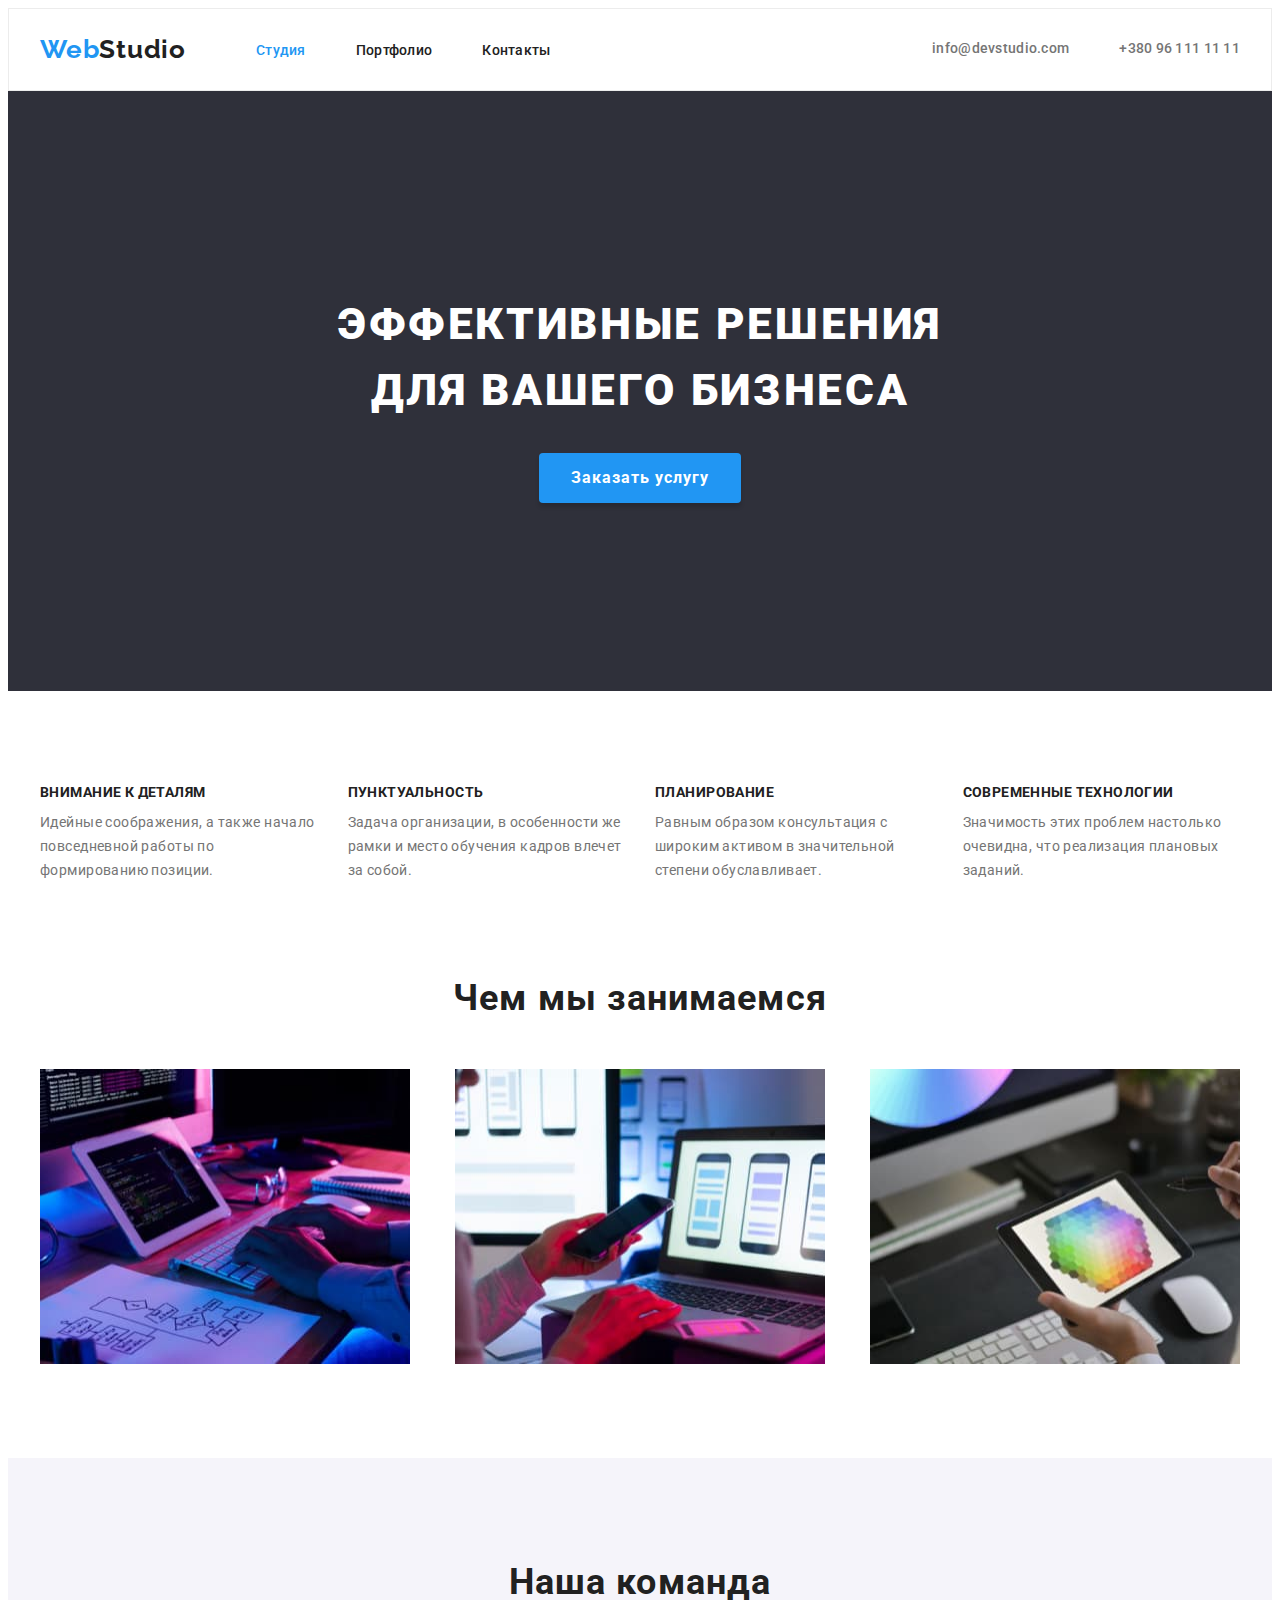
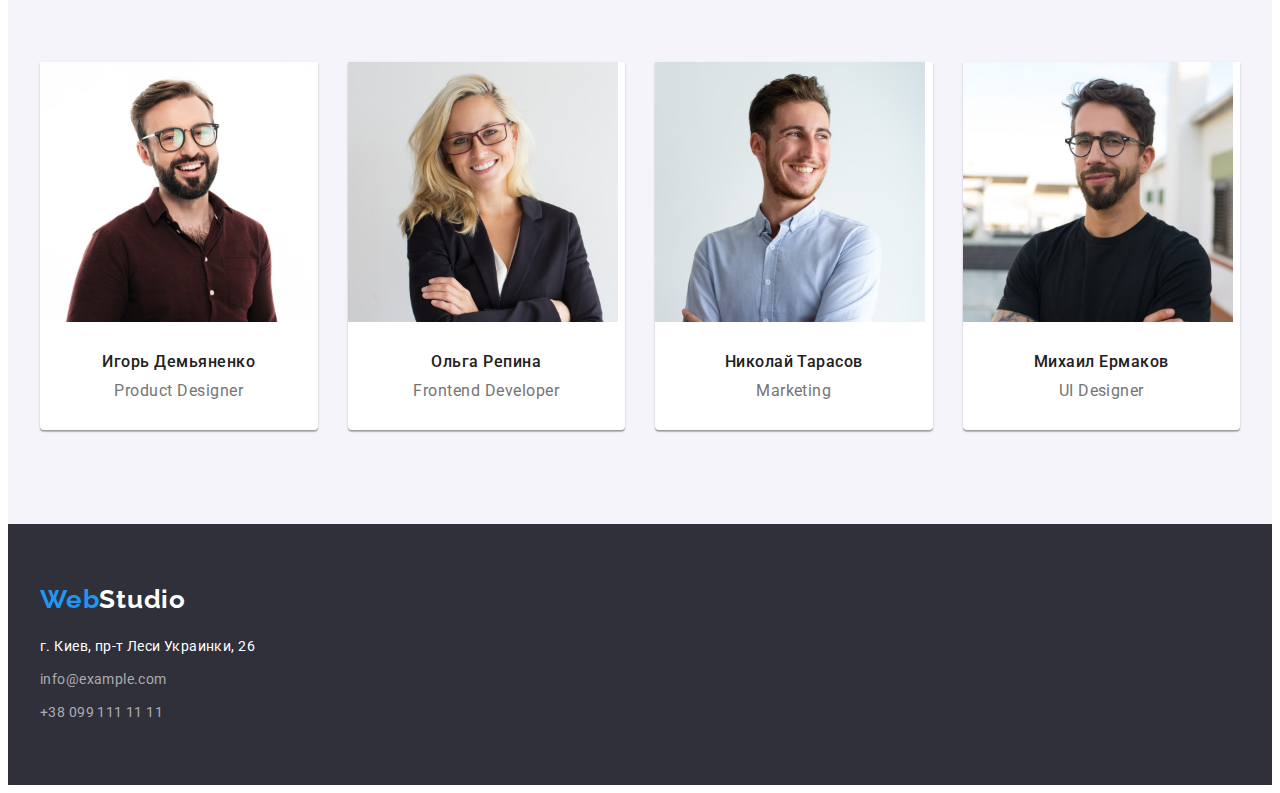
==== index.html @ 4a1ba5d0 "1" ====
<!DOCTYPE html>
<html lang="ru">
<head>
    <meta charset="UTF-8">
    <meta http-equiv="X-UA-Compatible" content="IE=edge">
    <meta name="viewport" content="width=device-width, initial-scale=1.0">
    <title>WebStudio</title>
    <link rel="preconnect" href="https://fonts.googleapis.com">
    <link 
        href="https://fonts.googleapis.com/css2?family=Raleway:wght@700&family=Roboto:wght@400;500;700;900&display=swap" 
        rel="stylesheet">
    <link rel="stylesheet" href="https://cdnjs.cloudflare.com/ajax/libs/modern-normalize/1.1.0/modern-normalize.min.css" 
        integrity="sha512-wpPYUAdjBVSE4KJnH1VR1HeZfpl1ub8YT/NKx4PuQ5NmX2tKuGu6U/JRp5y+Y8XG2tV+wKQpNHVUX03MfMFn9Q==" 
        crossorigin="anonymous" referrerpolicy="no-referrer" />
    <link rel="stylesheet" href="./styles/styles.css">
</head>
<body>
    <!-- Header -->
    <header class="header">
        <div class="container header-container">
            <nav class="navigation">
                <a class="logo link" href="" lang="en"><span class="logo-accent">Web</span>Studio</a>
                <ul class="menu list">
                    <li class="menu-item"> 
                        <a class="menu-item-link link current" href="">Студия</a>
                    </li>
                    <li class="menu-item">
                        <a class="menu-item-link link" href="./portfolio.html">Портфолио</a>
                    </li>
                    <li class="menu-item">
                        <a class="menu-item-link link" href="">Контакты</a>
                    </li>
                </ul>
            </nav>
            <a class="mail-link link" href="mailto:info@devstudio.com">info@devstudio.com</a>
            <a class="tel-link link" href="tel:+380961111111">+380 96 111 11 11</a>
        </div>
    </header>

    <main class="main">
        <!-- Main section -->
        <section class="main-section">
            <div class="container main-section-container">
                <h1 class="title-main-section">Эффективные решения для вашего бизнеса</h1>
                <button class="modal-btn" type="button">Заказать услугу</button>
            </div>
        </section>

        <!-- Advantages -->
        <section class="advantages advantages-section">
            <div class="container container">
                <h2 hidden>Преимущества</h2>
                <ul class="advantages-menu list">
                    <li class="advantages-menu-item">
                        <h3 class="advantages-menu-item-title">Внимание к деталям</h3>
                        <p class="advantages-menu-item-text">Идейные соображения, а также начало повседневной работы по формированию позиции.</p>
                    </li>
                    <li class="advantages-menu-item">
                        <h3 class="advantages-menu-item-title">Пунктуальность</h3>
                        <p class="advantages-menu-item-text">Задача организации, в особенности же рамки и место обучения кадров влечет за собой.</p>
                    </li>
                    <li class="advantages-menu-item">
                        <h3 class="advantages-menu-item-title">Планирование</h3>
                        <p class="advantages-menu-item-text">Равным образом консультация с широким активом в значительной степени обуславливает.</p>
                    </li>
                    <li class="advantages-menu-item">
                        <h3 class="advantages-menu-item-title">Современные технологии</h3>
                        <p class="advantages-menu-item-text">Значимость этих проблем настолько очевидна, что реализация плановых заданий.</p>
                    </li>
                </ul>
            </div>
        </section>

        <!-- Activity -->
        <section class="activity section">
            <div class="container activity-container">
                <h2 class="activity-title">Чем мы занимаемся</h2>
                <ul class="activity-menu list">
                    <li class="activity-menu-item">
                    <img src="./images/activity/activity-1.jpg" alt="человек пишет код" width="370" height="295">
                    </li>
                    <li class="activity-menu-item">
                        <img src="./images/activity/activity-2.jpg" alt="человек со смартфоном" width="370" height="295">
                    </li>
                    <li class="activity-menu-item">
                        <img src="./images/activity/activity-3.jpg" alt="человек с планшетом" width="370" height="295">
                    </li>
                </ul>
            </div>
        </section>

        <!-- Team -->
        <section class="team section">
            <div class="container team-container">
                <h2 class="team-title">Наша команда</h2>
                <ul class="team-menu list">
                    <li class="team-menu-item">
                        <img src="./images/members/igor.jpg" alt="Игорь Демьяненко" width="270" height="260">
                        <div class="team-box-content">
                            <h3 class="team-name">Игорь Демьяненко</h3>
                            <p class="team-prof">Product Designer</p>
                        </div>
                    </li>
                    <li class="team-menu-item">
                        <img src="./images/members/olha.jpg" alt="Ольга Репина" width="270" height="260">
                        <div class="team-box-content">
                            <h3 class="team-name">Ольга Репина</h3>
                            <p class="team-prof">Frontend Developer</p>
                        </div>
                    </li>
                    <li class="team-menu-item">
                        <img src="./images/members/nikolai.jpg" alt="Николай Тарасов" width="270" height="260">
                        <div class="team-box-content">
                            <h3 class="team-name">Николай Тарасов</h3>
                            <p class="team-prof">Marketing</p>
                        </div>
                    </li>
                    <li class="team-menu-item">
                        <img src="./images/members/mikhail.jpg" alt="Михаил Ермаков" width="270" height="260">
                        <div class="team-box-content">
                            <h3 class="team-name">Михаил Ермаков</h3>
                            <p class="team-prof">UI Designer</p>
                        </div>
                    </li>
                </ul>
            </div>
        </section>
    </main>

    <!-- Footer -->
    <footer class="footer">
        <div class="container footer-container">
            <a class="footer-logo link" href="" lang="en"><span class="logo-accent">Web</span>Studio</a>
            <address class="footer-address">
                <ul class="footer-address-menu list">
                    <li class="footer-address-menu-item">
                        <a class="footer-address-address link" href="https://goo.gl/maps/i9Y8RT6QC7rTTY7Z6" target="_blank" rel="noopener noreferrer">г. Киев, пр-т Леси Украинки, 26</a>
                    </li>
                    <li class="footer-address-menu-item">
                        <a class="footer-address-mail link" href="mailto:info@example.com">info@example.com</a>
                    </li>
                    <li class="footer-address-menu-item">
                        <a class="footer-address-tel link" href="tel:+380991111111">+38 099 111 11 11</a>
                    </li>
                </ul>
            </address>
        </div>
    </footer>

</body>
</html>
---- styles/styles.css ----
:root {
    --main-font: 'Roboto', sans-serif;
    --main-color: #212121;
    --accent-color: #2196F3;
    --second-accent-color: #FFFFFF;
    --main-section-footer-background: #2F303A;
    --third-accent-color: #757575;
    --team-background: #F5F4FA;
    --footer-tel-mail: rgba(255, 255, 255, 0.6);

}

h1,
h2,
h3,
h4,
h5,
h6,
p {
    margin-top: 0;
    margin-bottom: 0;
}

ul,
ol {
    margin-top: 0;
    margin-bottom: 0;
    padding-left: 0;
}

img {
    display: block;
    max-width: 100%;
}

.list {
    list-style: none;
}

.link {
    text-decoration: none;
}

body {
    font-family: var(--main-font);
    color: var(--main-color);
}

.container {
    width: 1200px;
    margin: 0 auto;
    padding-left: 15px;
    padding-right: 15px;
}

.section {
    padding-top: 94px;
    padding-bottom: 94px;
}

/* Header */

.header {
    padding-top: 25px;
    padding-bottom: 25px;
    border: 1px solid #ECECEC;
}

.header-container {
    display: flex;
    align-items: center;
}

.navigation {
    display: flex;
    align-items: center;
}

.menu {
    display: flex;
    align-items: center;
}

.logo {
    font-family: 'Raleway', sans-serif;
    font-weight: 700;
    font-size: 26px;
    line-height: 1.19;
    letter-spacing: 0.03em;
    color: var(--main-color);
    margin-right: 70px;
}

.logo-accent {
    color: var(--accent-color);
}

.menu-item:not(:last-child) {
    margin-right: 50px;
}

.menu-item-link {
    font-family: 'Roboto', sans-serif;;
    font-weight: 500;
    font-size: 14px;
    line-height: 1.14;
    letter-spacing: 0.02em;
    color: var(--main-color);
}

.menu-item-link:hover,
.menu-item-link:focus {
    color: var(--accent-color);
}

.menu-item-link.current {
    color: var(--accent-color);
}

.mail-link {
    font-family: 'Roboto', sans-serif;;
    font-weight: 500;
    font-size: 14px;
    line-height: 1.14;
    letter-spacing: 0.02em;
    color: var(--third-accent-color);
    margin-left: auto;
    margin-right: 50px;
}

.mail-link:hover,
.mail-link:focus {
    color: var(--accent-color);
}

.tel-link {
    font-family: 'Roboto', sans-serif;;
    font-weight: 500;
    font-size: 14px;
    line-height: 1.14;
    letter-spacing: 0.02em;
    color: var(--third-accent-color);
}

.tel-link:hover,
.tel.link:focus {
    color: var(--accent-color);
}

/* Main section */
.main-section {
    background-color: var(--main-section-footer-background);
    height: 600px;
}

.main-section-container {
    padding-top: 200px;
    padding-bottom: 200px;
}


.title-main-section {
    font-weight: 900;
    font-size: 44px;
    line-height: 1.5;
    text-align: center;
    letter-spacing: 0.06em;
    text-transform: uppercase;
    color: var(--second-accent-color);
    max-width: 696px;  
    margin: 0 auto;
    display: block;
    align-items: center;
    margin-bottom: 30px;
    
}

.modal-btn {
    font-family: 'Roboto', sans-serif;;
    font-weight: 700;
    font-size: 16px;
    line-height: 1.88;
    display: flex;
    align-items: center;
    text-align: center;
    letter-spacing: 0.06em;
    cursor: pointer;
    color: var(--second-accent-color);
    background-color: var(--accent-color);
    margin: 0 auto;
    display: block;
    padding: 10px 32px;
    box-shadow: 0px 4px 4px rgba(0, 0, 0, 0.15);
    border-radius: 4px;
    border: none;
}

.modal-btn:hover,
modal-btn:focus {
    color: var(--second-accent-color);
    box-shadow: 0px 4px 4px rgba(0, 0, 0, 0.15);
    border-radius: 4px;
}

/* Advantages */


.advantages-section {
    padding-top: 94px;
}

.advantages-menu {
    display: flex;
    flex-wrap: wrap;
    margin-top: -30px;
    margin-left: -30px;
}

.advantages-menu-item {
    display: flex;
    flex-wrap: wrap;
    flex-basis: calc((100% - 120px) / 4);
    margin-top: 30px;
    margin-left: 30px;
}

.advantages-menu-item-title {
    font-weight: 700;
    font-size: 14px;
    line-height: 1.14;
    letter-spacing: 0.03em;
    text-transform: uppercase;
    margin-bottom: 10px;
    padding-left: 0;
}

.advantages-menu-item-text {
    font-size: 14px;
    line-height: 1.71;
    letter-spacing: 0.03em;
    color: var(--third-accent-color);
   
}

/* Activity */
.activity-title {
    font-weight: 700;
    font-size: 36px;
    line-height: 1.17;
    text-align: center;
    letter-spacing: 0.03em;
    margin-bottom: 50px;
}

.activity-menu {
    display: flex;
    justify-content: space-between;
}

.activity-menu-item:not(:last-child) {
    margin-right: 30px;
}

/* Team */
.team {
    background-color: var(--team-background);
}

.team-menu {
    display: flex;
    flex-wrap: wrap;
    margin-left: -30px;
    margin-top: -30px;
}

.team-menu-item {
    flex-basis: calc((100% - 120px) / 4);
    flex-wrap: wrap;
    margin-left: 30px;
    margin-top: 30px;
    background-color: var(--second-accent-color);
    box-shadow: 0px 1px 3px rgba(0, 0, 0, 0.12), 0px 1px 1px rgba(0, 0, 0, 0.14), 0px 2px 1px rgba(0, 0, 0, 0.2);
    border-radius: 0px 0px 4px 4px;
}

.team-box-content {
    padding-top: 30px;
    padding-bottom: 30px;
}


.team-title {
    font-weight: 700;
    font-size: 36px;
    line-height: 1.67;
    text-align: center;
    letter-spacing: 0.03em;
    margin-bottom: 50px;
}

.team-name {
    font-weight: 500;
    font-size: 16px;
    line-height: 1.19;
    text-align: center;
    letter-spacing: 0.03em;
    margin-bottom: 10px;
    
}

.team-prof {
    font-size: 16px;
    line-height: 1.19;
    text-align: center;
    letter-spacing: 0.03em;
    color: var(--third-accent-color);
}


/* Footer */
.footer {
    background-color: var(--main-section-footer-background);
    padding-top: 60px;
    padding-bottom: 60px;
}

.footer-logo {
    font-family: 'Raleway', sans-serif;
    font-weight: 700;
    font-size: 26px;
    line-height: 1.19;
    letter-spacing: 0.03em;
    color: var(--second-accent-color);
    
}

.footer-address {
    font-style: normal;
    margin-top: 20px;
}

.footer-address-menu-item:not(:last-child) {
    margin-bottom: 9px;
}

.footer-address-address {
    font-family: 'Roboto', sans-serif;
    font-style: normal;
    font-weight: 400;
    font-size: 14px;
    line-height: 1.71;
    letter-spacing: 0.03em;
    color: var(--second-accent-color);
}

.footer-address-mail {
    font-size: 14px;
    line-height: 1.71;
    letter-spacing: 0.03em;
    color: var(--footer-tel-mail);

}

.footer-address-mail:hover,
.footer-address-mail:focus {
    color: var(--second-accent-color);
}

.footer-address-tel {
    font-size: 14px;
    line-height: 1.71;
    letter-spacing: 0.03em;
    color: var(--footer-tel-mail);
    margin-top: 9px;
}

.footer-address-tel:hover,
.footer-address-tel:focus {
    color: var(--second-accent-color);
}

/* Portfolio */
.modal-btn-portfolio {
    font-family: 'Roboto', sans-serif;
    font-weight: 500;
    font-size: 16px;
    line-height: 1.6;
    text-align: center;
    letter-spacing: 0.03em;
    background-color: var(--team-background);
    cursor: pointer;
    border-radius: 4px;
    border: none;
    padding: 6px 22px;
}

.modal-btn-portfolio:hover,
.modal-btn-portfolio:focus {
    background-color: var(--accent-color);
    color: var(--second-accent-color);
    box-shadow: 0px 3px 1px rgba(0, 0, 0, 0.1), 0px 1px 2px rgba(0, 0, 0, 0.08), 0px 2px 2px rgba(0, 0, 0, 0.12);
}

.modal-btn-portfolio.current {
    background-color: var(--accent-color);
    color: var(--second-accent-color);
}

.portfolio-options-menu-item-name {
    font-weight: 700;
    font-size: 18px;
    line-height: 2;
    letter-spacing: 0.06em;
    margin-bottom: 4px;
}

.portfolio-options-menu-item-text {
    font-size: 16px;
    line-height: 1.88;
    letter-spacing: 0.03em;
    color: var(--third-accent-color);
}

.portfolio-buttons-menu {
    margin-bottom: 56px;
    display: flex;
    flex-wrap: wrap;
    justify-content: center;
    
}

.portfolio-buttons-menu-item:not(:last-child) {
    margin-right: 8px;
}

.portfolio-buttons-menu-item {
    display: flex;
    flex-wrap: wrap;
    
}

.portfolio-options-menu {
    display: flex;
    flex-wrap: wrap;
    margin-top: -30px;
    margin-left: -30px;
    
}

.portfolio-options-menu-item {
    width: 370px;
    display: flex;
    flex-wrap: wrap;
    margin-top: 30px;
    margin-left: 30px;
    flex-basis: calc((100% - 90px) / 3);
    justify-content: flex-start;
}

.portfolio-box-items {
    width: 370px;
    padding-top: 20px;
    padding-bottom: 20px;
    padding-left: 24px;
    padding-right: 24px;
    border-right: 1px solid #EEEEEE;
    border-bottom: 1px solid #EEEEEE;
    border-left: 1px solid #EEEEEE;
}
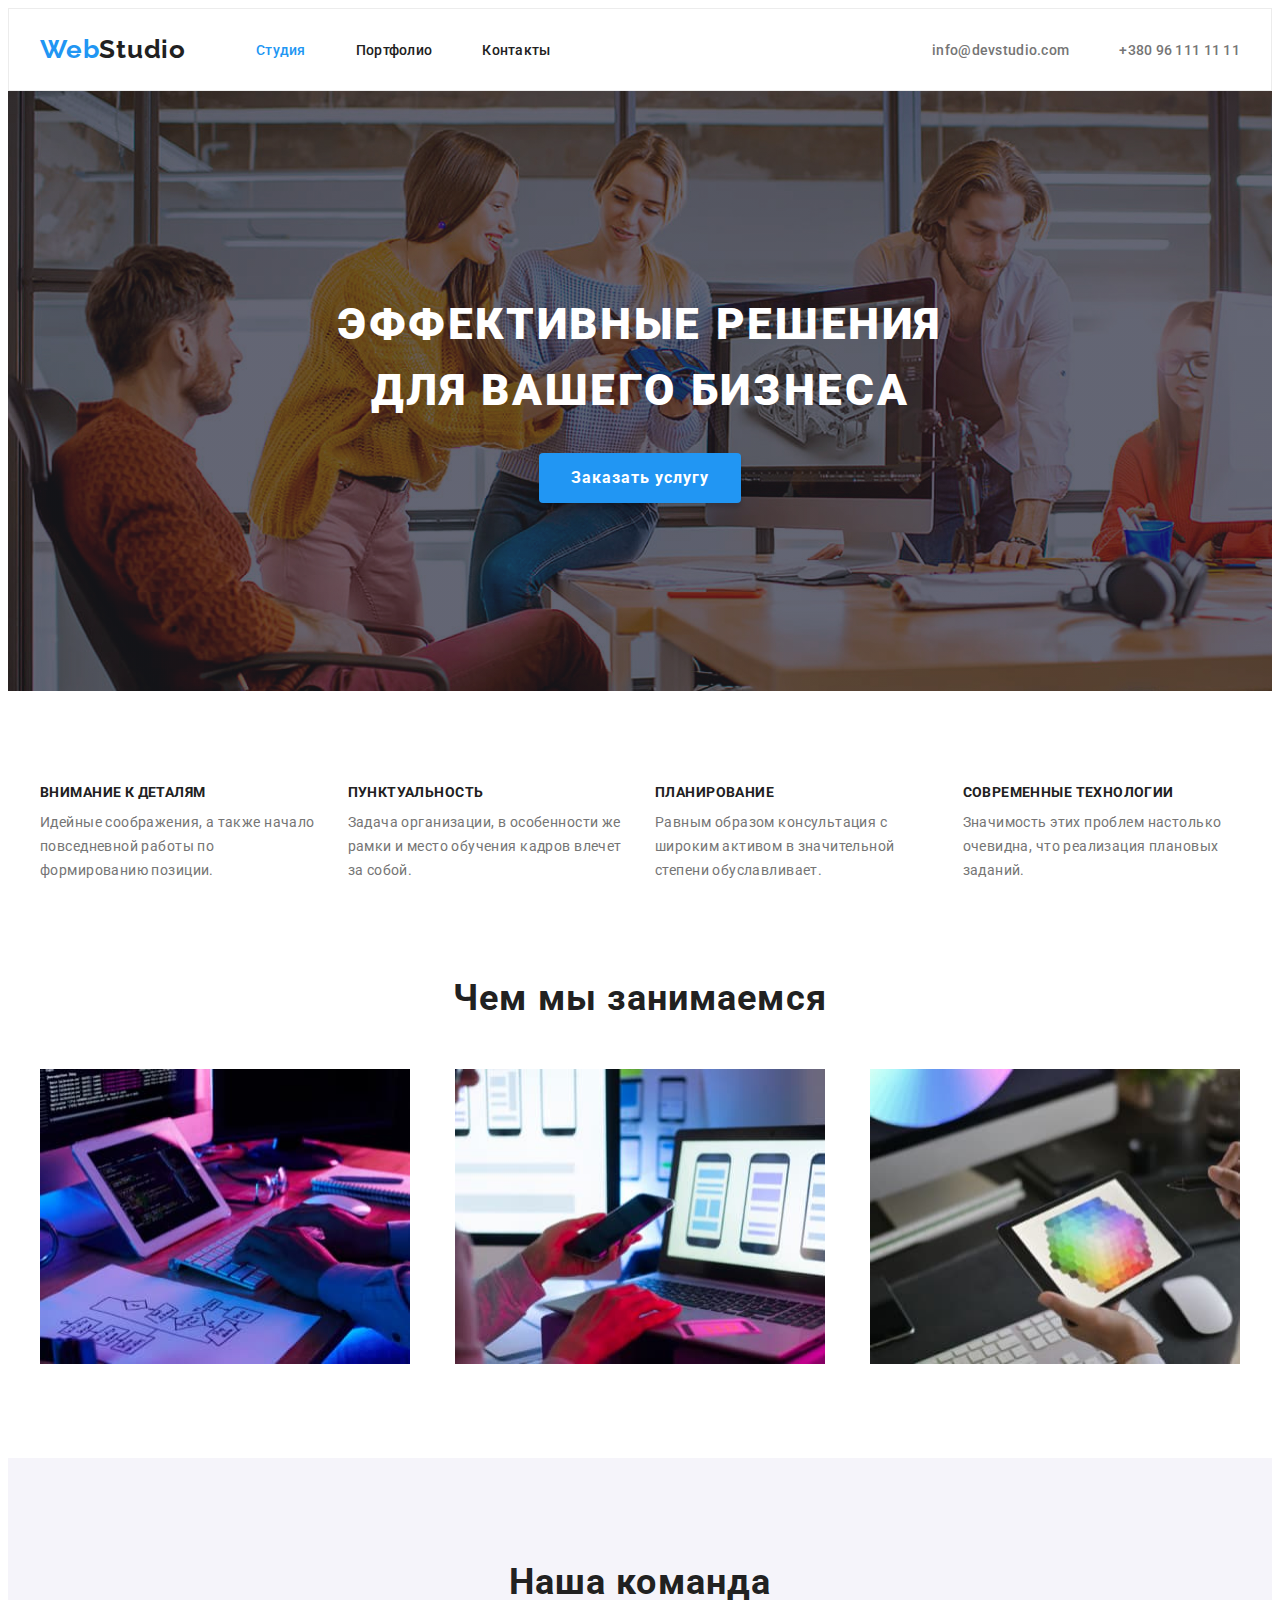
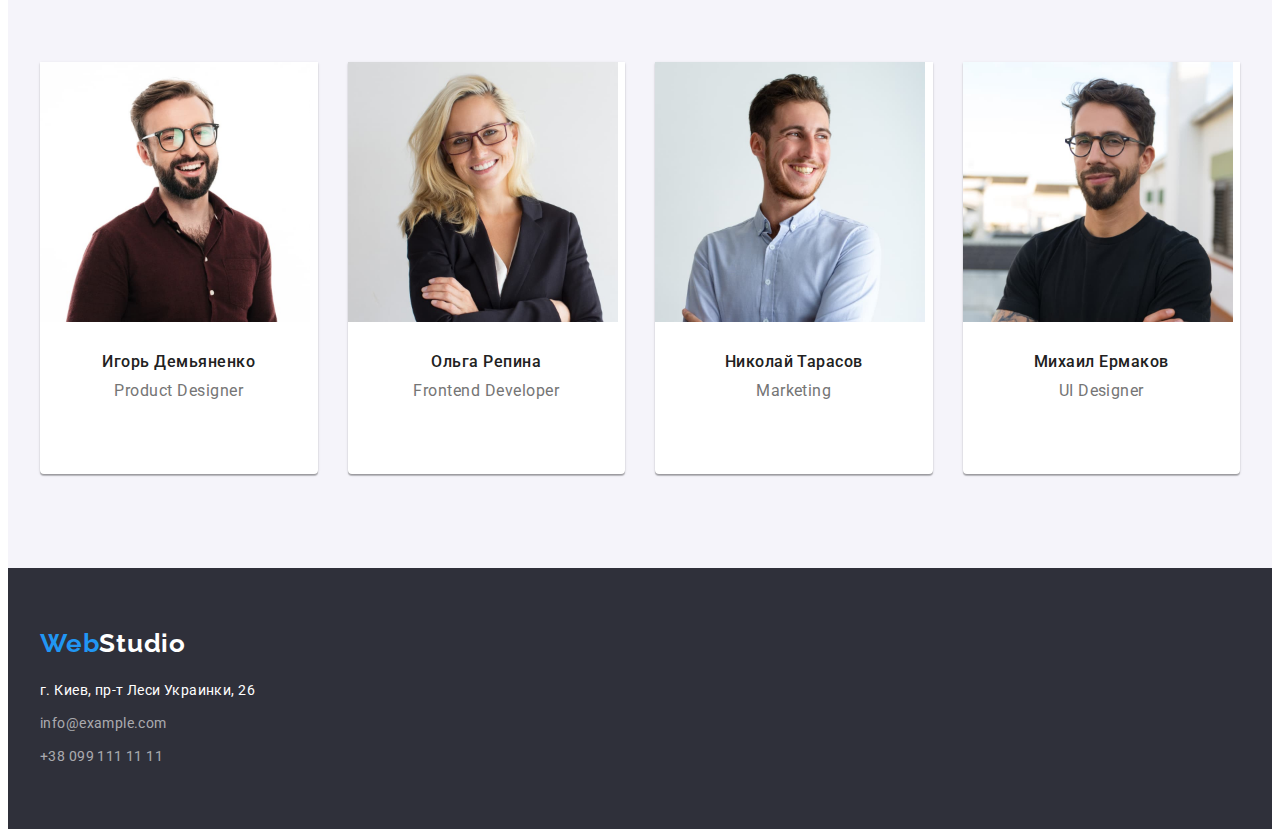
==== commit 5bf55007: "11" ====
--- a/index.html
+++ b/index.html
@@ -32,8 +32,14 @@
                     </li>
                 </ul>
             </nav>
-            <a class="mail-link link" href="mailto:info@devstudio.com">info@devstudio.com</a>
-            <a class="tel-link link" href="tel:+380961111111">+380 96 111 11 11</a>
+            <ul class="mail-tel list">
+                <li>
+                    <a class="mail-link link" href="mailto:info@devstudio.com">info@devstudio.com</a>
+                </li>
+                <li>
+                    <a class="tel-link link" href="tel:+380961111111">+380 96 111 11 11</a>
+                </li>
+            </ul>
         </div>
     </header>
 
@@ -99,6 +105,36 @@
                         <div class="team-box-content">
                             <h3 class="team-name">Игорь Демьяненко</h3>
                             <p class="team-prof">Product Designer</p>
+                            <ul class="social-list list">
+                                <li class="social-list-item">
+                                    <a href="" class="social-list-link">
+                                        <svg class="social-list-icon" width="20px" height="20px">
+                                            <use href="./images/symbol-defs.svg#instagram"></use>
+                                        </svg>
+                                    </a>
+                                </li>
+                                <li>
+                                    <a href="" class="social-list-link">
+                                        <svg class="social-list-icon" width="20px" height="20px">
+                                            <use href="./images/symbol-defs.svg#twitter"></use>
+                                        </svg>
+                                    </a>
+                                </li>
+                                <li>
+                                    <a href="" class="social-list-link">
+                                        <svg class="social-list-icon" width="20px" height="20px">
+                                            <use href="./images/symbol-defs.svg#facebook"></use>
+                                        </svg>
+                                    </a>
+                                </li>
+                                <li>
+                                    <a href="" class="social-list-link">
+                                        <svg class="social-list-icon" width="20px" height="20px">
+                                            <use href="./images/symbol-defs.svg#linkedin"></use>
+                                        </svg>
+                                    </a>
+                                </li>
+                            </ul>
                         </div>
                     </li>
                     <li class="team-menu-item">
--- a/styles/styles.css
+++ b/styles/styles.css
@@ -68,7 +68,8 @@
 
 .header-container {
     display: flex;
-    align-items: center;
+    align-items:center;
+    justify-content: space-between;
 }
 
 .navigation {
@@ -115,6 +116,11 @@
 
 .menu-item-link.current {
     color: var(--accent-color);
+}
+
+.mail-tel {
+    display: flex;
+    align-items: center;
 }
 
 .mail-link {
@@ -147,10 +153,18 @@
     color: var(--accent-color);
 }
 
+.mail-tel-icons {
+    color: var(--third-accent-color);
+    margin-left: 10px;
+}
+
 /* Main section */
 .main-section {
-    background-color: var(--main-section-footer-background);
+    background-color: #C4C4C4; 
     height: 600px;
+    background-image: linear-gradient(rgba(47, 48, 58, 0.4), rgba(47, 48, 58, 0.4)),
+     url(../images/main/bg.jpg);
+    background-size: cover;
 }
 
 .main-section-container {
@@ -314,6 +328,31 @@
     text-align: center;
     letter-spacing: 0.03em;
     color: var(--third-accent-color);
+}
+
+.social-list {
+    display: flex;
+    justify-content: space-between;
+}
+
+.social-list-link {
+    display: flex;
+    align-items: center;
+    justify-content: center;
+    width: 44px;
+    height: 44px;
+    border-radius: 50%;
+    background-color: #ffffff;
+}
+
+.social-list-link:hover,
+.social-list-link:focus {
+    fill: var(--second-accent-color);
+    border-color: var(--accent-color);
+}
+
+.social-list-icon {
+    color: #AFB1B8;
 }
 
 
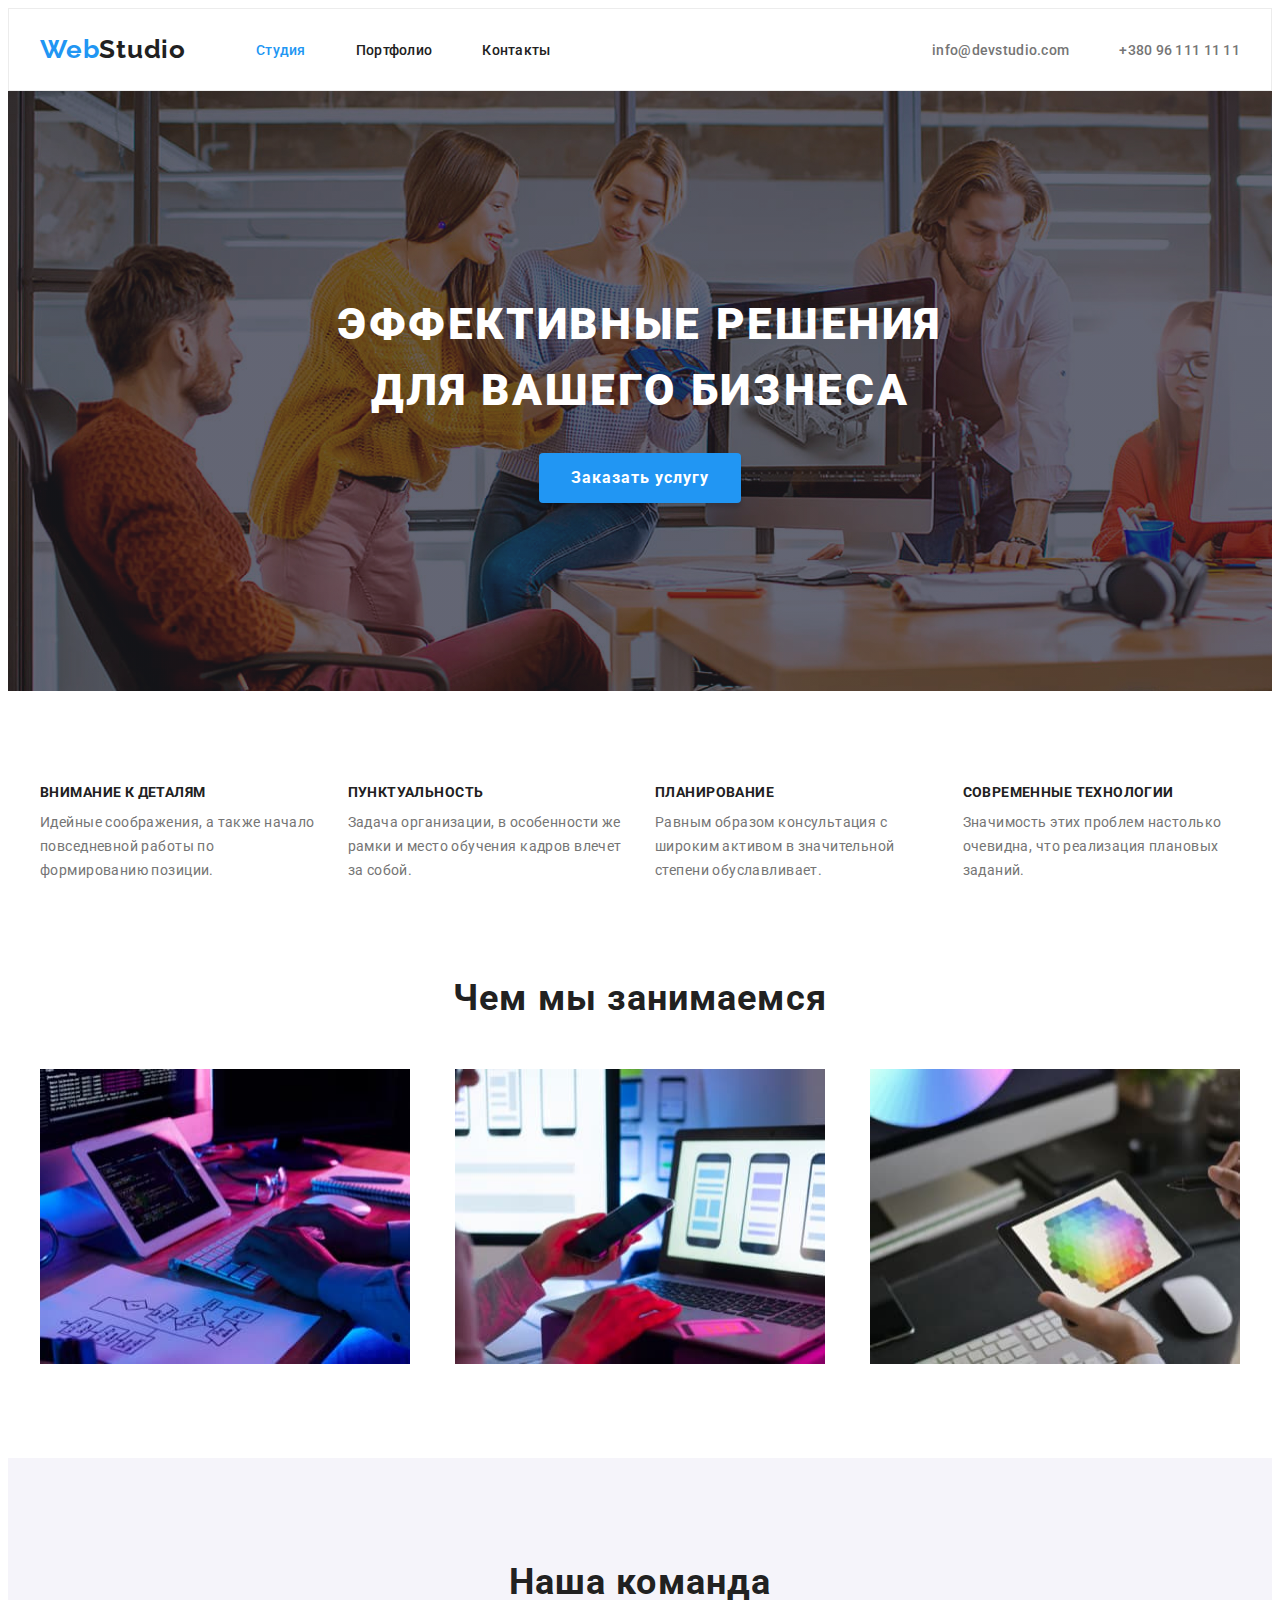
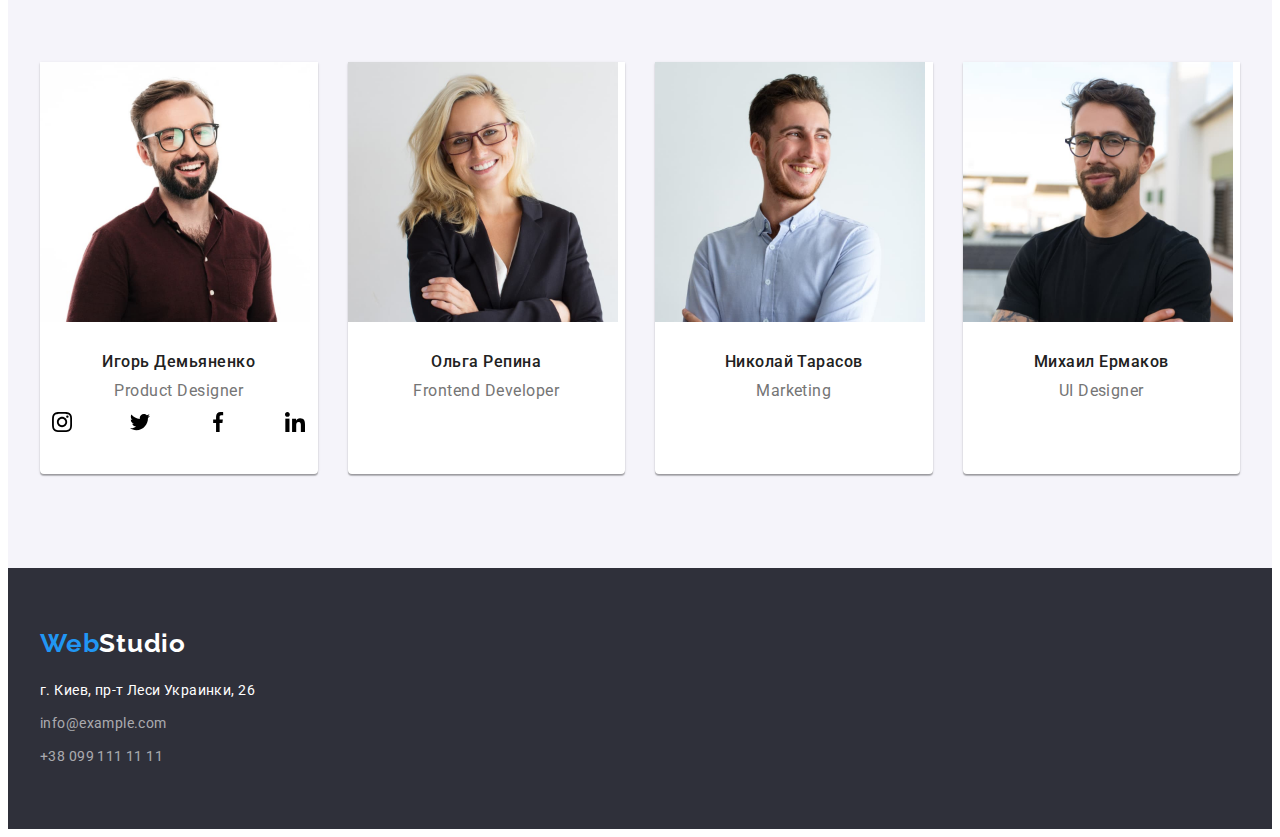
==== commit 3f29df48: "12" ====
--- a/index.html
+++ b/index.html
@@ -34,7 +34,9 @@
             </nav>
             <ul class="mail-tel list">
                 <li>
-                    <a class="mail-link link" href="mailto:info@devstudio.com">info@devstudio.com</a>
+                    <a class="mail-link link" href="mailto:info@devstudio.com">
+
+                    info@devstudio.com</a>
                 </li>
                 <li>
                     <a class="tel-link link" href="tel:+380961111111">+380 96 111 11 11</a>
@@ -109,28 +111,30 @@
                                 <li class="social-list-item">
                                     <a href="" class="social-list-link">
                                         <svg class="social-list-icon" width="20px" height="20px">
-                                            <use href="./images/symbol-defs.svg#instagram"></use>
+                                            <use href="./images/symbol-defs.svg#icon-instagram"></use>
                                         </svg>
                                     </a>
                                 </li>
                                 <li>
                                     <a href="" class="social-list-link">
                                         <svg class="social-list-icon" width="20px" height="20px">
-                                            <use href="./images/symbol-defs.svg#twitter"></use>
+                                            <use href="./images/symbol-defs.svg#icon-twitter"></use>
                                         </svg>
                                     </a>
                                 </li>
                                 <li>
                                     <a href="" class="social-list-link">
                                         <svg class="social-list-icon" width="20px" height="20px">
-                                            <use href="./images/symbol-defs.svg#facebook"></use>
+                                            <use href="./images/symbol-defs.svg#icon-facebook"></use>
                                         </svg>
+        
                                     </a>
+                                    
                                 </li>
                                 <li>
                                     <a href="" class="social-list-link">
                                         <svg class="social-list-icon" width="20px" height="20px">
-                                            <use href="./images/symbol-defs.svg#linkedin"></use>
+                                            <use href="./images/symbol-defs.svg#icon-linkedin"></use>
                                         </svg>
                                     </a>
                                 </li>
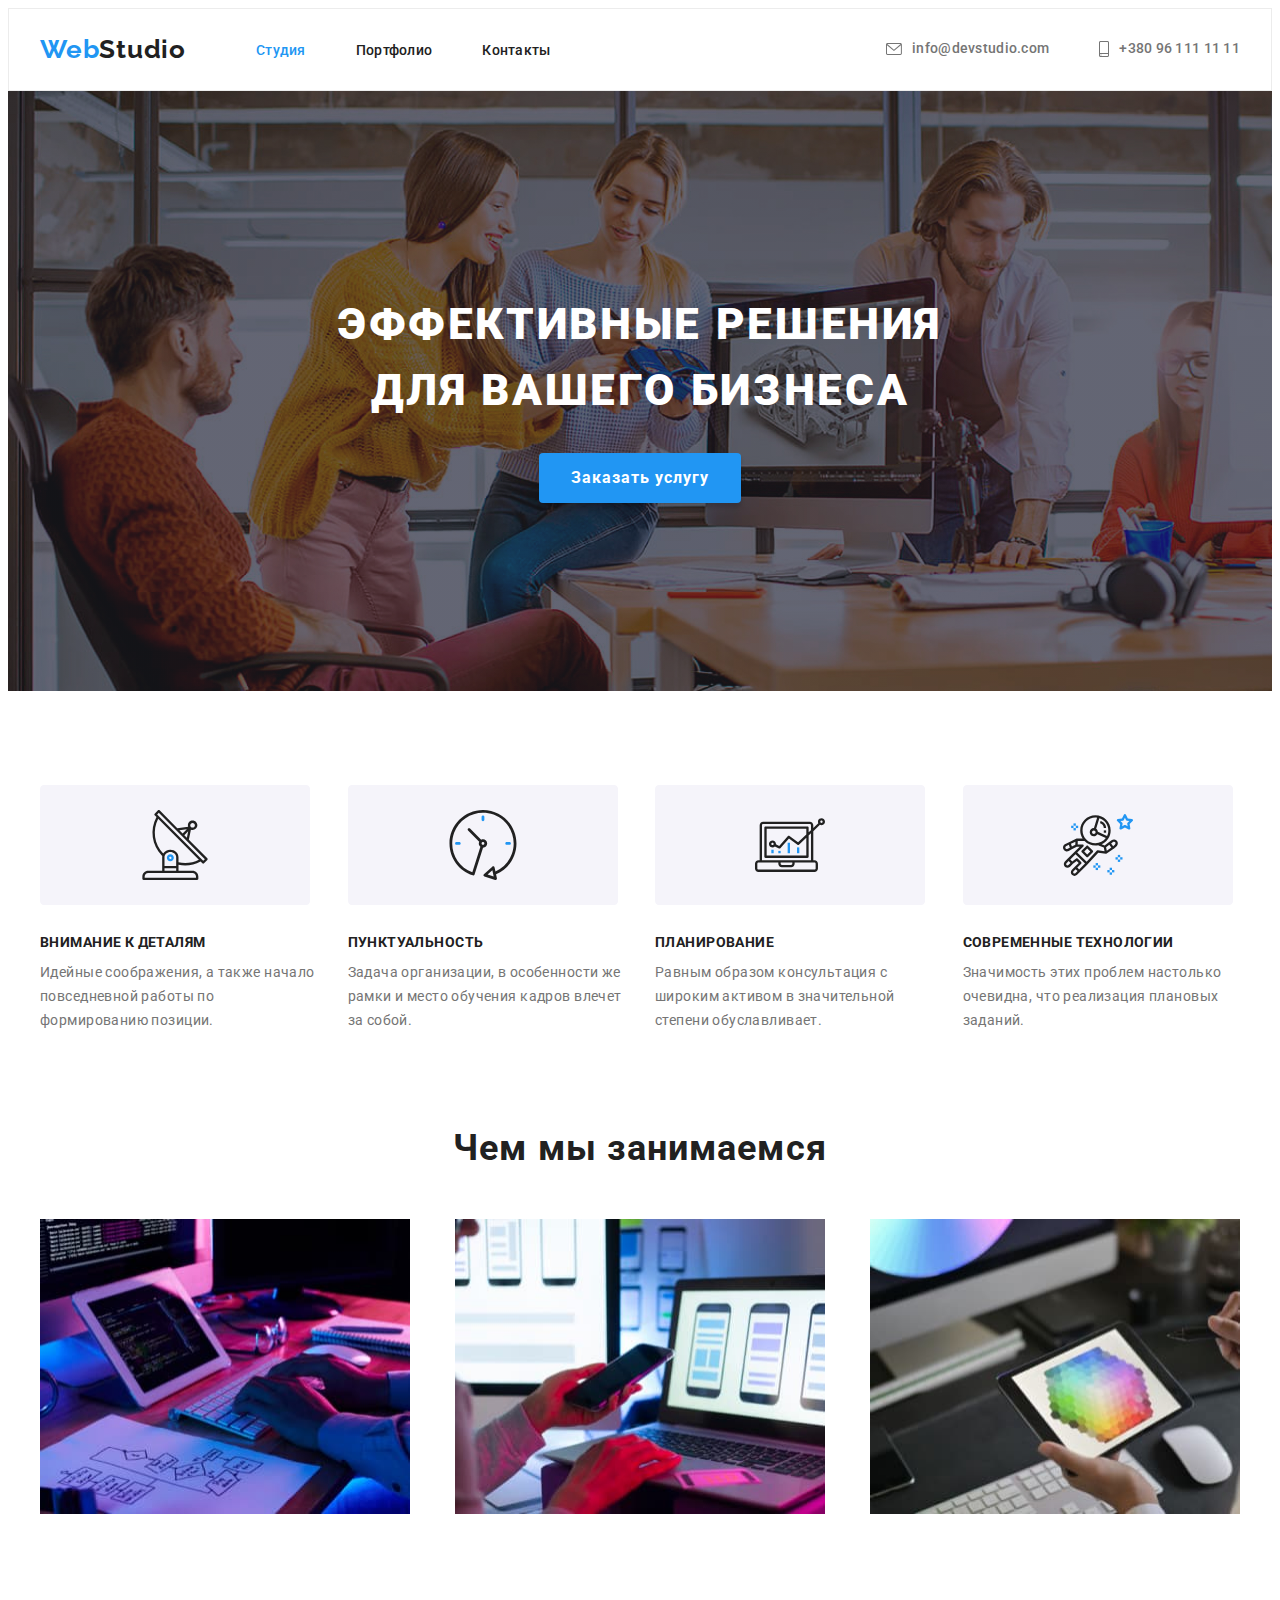
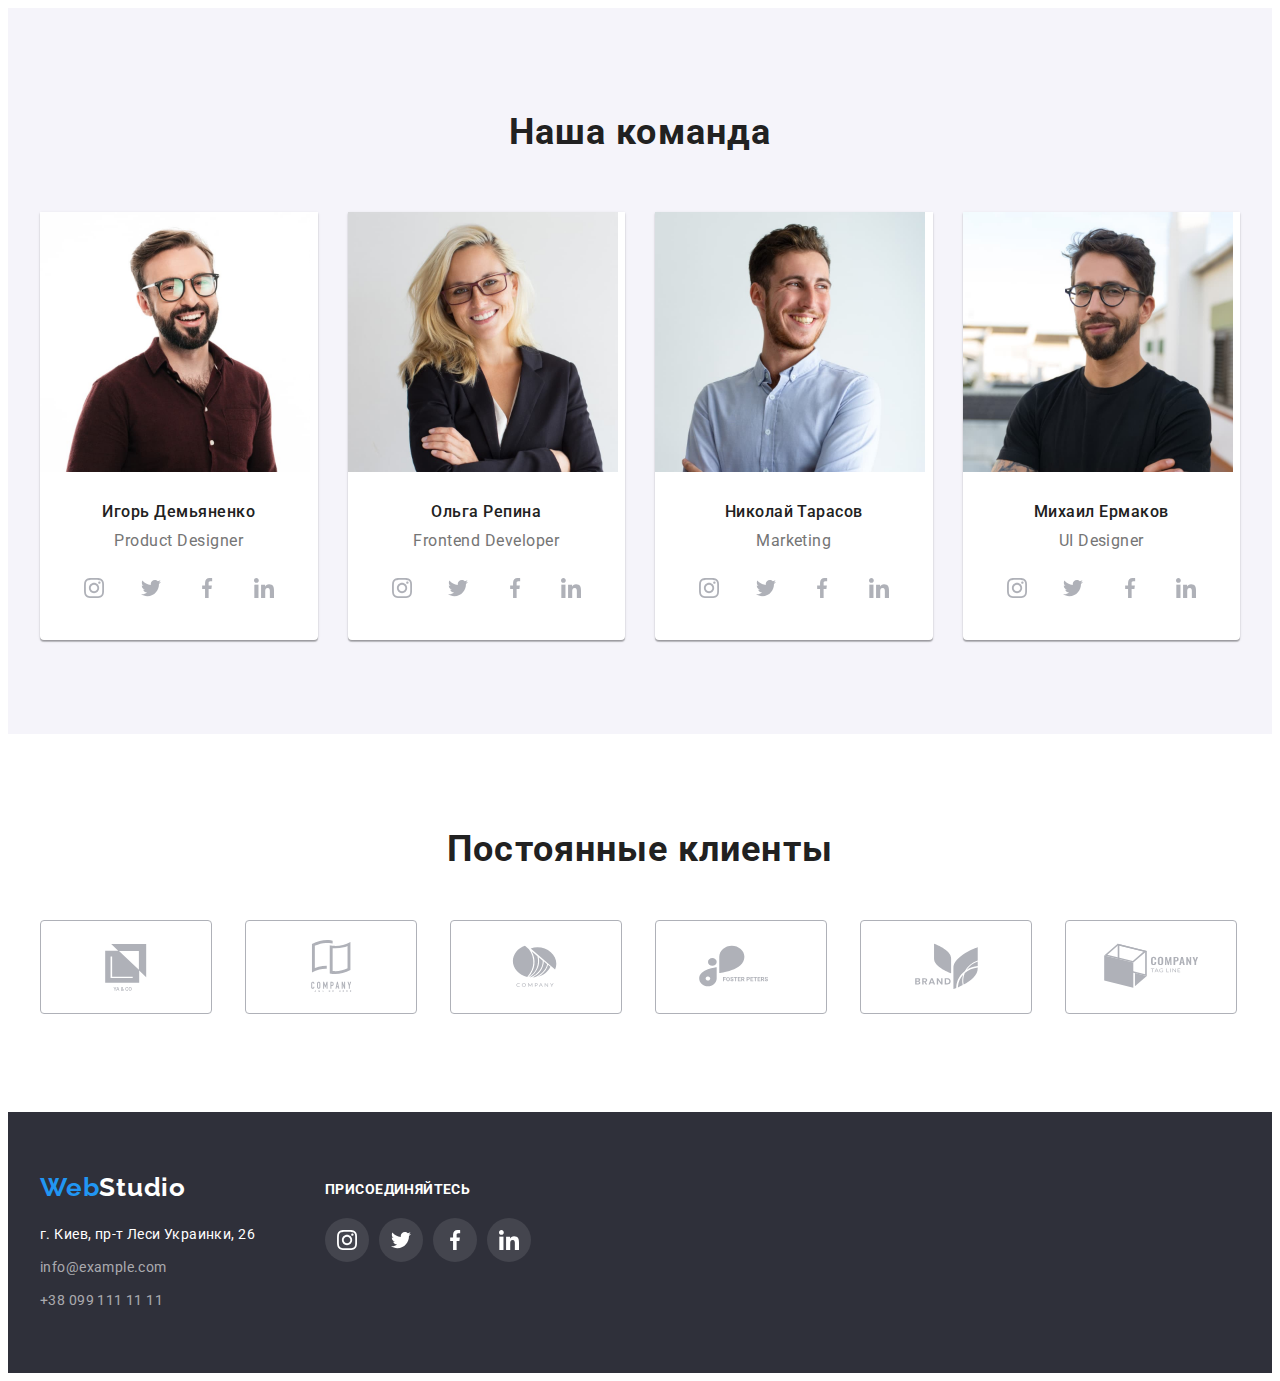
==== commit 85031ccd: "дз4" ====
--- a/index.html
+++ b/index.html
@@ -33,13 +33,17 @@
                 </ul>
             </nav>
             <ul class="mail-tel list">
-                <li>
-                    <a class="mail-link link" href="mailto:info@devstudio.com">
-
-                    info@devstudio.com</a>
+                <li class="mail-tel-list">
+                    <a class="mail-tel-link mail-link link" href="mailto:info@devstudio.com">
+                        <svg class="mail-tel-icons" width="16px" height="12px">
+                            <use href="./images/icons.svg#icon-envelope"></use>
+                        </svg> info@devstudio.com</a>
                 </li>
-                <li>
-                    <a class="tel-link link" href="tel:+380961111111">+380 96 111 11 11</a>
+                <li class="mail-tel-list">
+                    <a class="mail-tel-link tel-link link" href="tel:+380961111111">
+                        <svg class="mail-tel-icons" width="10px" height="16px">
+                            <use href="./images/icons.svg#icon-smartphone"></use>
+                        </svg> +380 96 111 11 11</a>
                 </li>
             </ul>
         </div>
@@ -60,18 +64,34 @@
                 <h2 hidden>Преимущества</h2>
                 <ul class="advantages-menu list">
                     <li class="advantages-menu-item">
+                        <svg class="advantages-icons">
+                            <use href="./images/icons.svg#icon-antenna">
+                            </use>
+                        </svg>
                         <h3 class="advantages-menu-item-title">Внимание к деталям</h3>
                         <p class="advantages-menu-item-text">Идейные соображения, а также начало повседневной работы по формированию позиции.</p>
                     </li>
                     <li class="advantages-menu-item">
+                        <svg class="advantages-icons">
+                            <use href="./images/icons.svg#icon-clock">
+                            </use>
+                        </svg>
                         <h3 class="advantages-menu-item-title">Пунктуальность</h3>
                         <p class="advantages-menu-item-text">Задача организации, в особенности же рамки и место обучения кадров влечет за собой.</p>
                     </li>
                     <li class="advantages-menu-item">
+                        <svg class="advantages-icons">
+                            <use href="./images/icons.svg#icon-diagramma">
+                            </use>
+                        </svg>
                         <h3 class="advantages-menu-item-title">Планирование</h3>
                         <p class="advantages-menu-item-text">Равным образом консультация с широким активом в значительной степени обуславливает.</p>
                     </li>
                     <li class="advantages-menu-item">
+                        <svg class="advantages-icons">
+                            <use href="./images/icons.svg#icon-astronaut">
+                            </use>
+                        </svg>
                         <h3 class="advantages-menu-item-title">Современные технологии</h3>
                         <p class="advantages-menu-item-text">Значимость этих проблем настолько очевидна, что реализация плановых заданий.</p>
                     </li>
@@ -111,30 +131,30 @@
                                 <li class="social-list-item">
                                     <a href="" class="social-list-link">
                                         <svg class="social-list-icon" width="20px" height="20px">
-                                            <use href="./images/symbol-defs.svg#icon-instagram"></use>
-                                        </svg>
-                                    </a>
-                                </li>
-                                <li>
-                                    <a href="" class="social-list-link">
-                                        <svg class="social-list-icon" width="20px" height="20px">
-                                            <use href="./images/symbol-defs.svg#icon-twitter"></use>
-                                        </svg>
-                                    </a>
-                                </li>
-                                <li>
-                                    <a href="" class="social-list-link">
-                                        <svg class="social-list-icon" width="20px" height="20px">
-                                            <use href="./images/symbol-defs.svg#icon-facebook"></use>
+                                            <use href="./images/icons.svg#icon-instagram"></use>
+                                        </svg>
+                                    </a>
+                                </li>
+                                <li class="social-list-item">
+                                    <a href="" class="social-list-link">
+                                        <svg class="social-list-icon" width="20px" height="20px">
+                                            <use href="./images/icons.svg#icon-twitter"></use>
+                                        </svg>
+                                    </a>
+                                </li>
+                                <li class="social-list-item">
+                                    <a href="" class="social-list-link">
+                                        <svg class="social-list-icon" width="20px" height="20px">
+                                            <use href="./images/icons.svg#icon-facebook"></use>
                                         </svg>
         
                                     </a>
                                     
                                 </li>
-                                <li>
-                                    <a href="" class="social-list-link">
-                                        <svg class="social-list-icon" width="20px" height="20px">
-                                            <use href="./images/symbol-defs.svg#icon-linkedin"></use>
+                                <li class="social-list-item">
+                                    <a href="" class="social-list-link">
+                                        <svg class="social-list-icon" width="20px" height="20px">
+                                            <use href="./images/icons.svg#icon-linkedin"></use>
                                         </svg>
                                     </a>
                                 </li>
@@ -146,6 +166,38 @@
                         <div class="team-box-content">
                             <h3 class="team-name">Ольга Репина</h3>
                             <p class="team-prof">Frontend Developer</p>
+                            <ul class="social-list list">
+                                <li class="social-list-item">
+                                    <a href="" class="social-list-link">
+                                        <svg class="social-list-icon" width="20px" height="20px">
+                                            <use href="./images/icons.svg#icon-instagram"></use>
+                                        </svg>
+                                    </a>
+                                </li>
+                                <li class="social-list-item">
+                                    <a href="" class="social-list-link">
+                                        <svg class="social-list-icon" width="20px" height="20px">
+                                            <use href="./images/icons.svg#icon-twitter"></use>
+                                        </svg>
+                                    </a>
+                                </li>
+                                <li class="social-list-item">
+                                    <a href="" class="social-list-link">
+                                        <svg class="social-list-icon" width="20px" height="20px">
+                                            <use href="./images/icons.svg#icon-facebook"></use>
+                                        </svg>
+        
+                                    </a>
+                                    
+                                </li>
+                                <li class="social-list-item">
+                                    <a href="" class="social-list-link">
+                                        <svg class="social-list-icon" width="20px" height="20px">
+                                            <use href="./images/icons.svg#icon-linkedin"></use>
+                                        </svg>
+                                    </a>
+                                </li>
+                            </ul>
                         </div>
                     </li>
                     <li class="team-menu-item">
@@ -153,6 +205,38 @@
                         <div class="team-box-content">
                             <h3 class="team-name">Николай Тарасов</h3>
                             <p class="team-prof">Marketing</p>
+                            <ul class="social-list list">
+                                <li class="social-list-item">
+                                    <a href="" class="social-list-link">
+                                        <svg class="social-list-icon" width="20px" height="20px">
+                                            <use href="./images/icons.svg#icon-instagram"></use>
+                                        </svg>
+                                    </a>
+                                </li>
+                                <li class="social-list-item">
+                                    <a href="" class="social-list-link">
+                                        <svg class="social-list-icon" width="20px" height="20px">
+                                            <use href="./images/icons.svg#icon-twitter"></use>
+                                        </svg>
+                                    </a>
+                                </li>
+                                <li class="social-list-item">
+                                    <a href="" class="social-list-link">
+                                        <svg class="social-list-icon" width="20px" height="20px">
+                                            <use href="./images/icons.svg#icon-facebook"></use>
+                                        </svg>
+        
+                                    </a>
+                                    
+                                </li>
+                                <li class="social-list-item">
+                                    <a href="" class="social-list-link">
+                                        <svg class="social-list-icon" width="20px" height="20px">
+                                            <use href="./images/icons.svg#icon-linkedin"></use>
+                                        </svg>
+                                    </a>
+                                </li>
+                            </ul>
                         </div>
                     </li>
                     <li class="team-menu-item">
@@ -160,30 +244,157 @@
                         <div class="team-box-content">
                             <h3 class="team-name">Михаил Ермаков</h3>
                             <p class="team-prof">UI Designer</p>
+                            <ul class="social-list list">
+                                <li class="social-list-item">
+                                    <a href="" class="social-list-link">
+                                        <svg class="social-list-icon" width="20px" height="20px">
+                                            <use href="./images/icons.svg#icon-instagram"></use>
+                                        </svg>
+                                    </a>
+                                </li>
+                                <li class="social-list-item">
+                                    <a href="" class="social-list-link">
+                                        <svg class="social-list-icon" width="20px" height="20px">
+                                            <use href="./images/icons.svg#icon-twitter"></use>
+                                        </svg>
+                                    </a>
+                                </li>
+                                <li class="social-list-item">
+                                    <a href="" class="social-list-link">
+                                        <svg class="social-list-icon" width="20px" height="20px">
+                                            <use href="./images/icons.svg#icon-facebook"></use>
+                                        </svg>
+        
+                                    </a>
+                                    
+                                </li>
+                                <li class="social-list-item">
+                                    <a href="" class="social-list-link">
+                                        <svg class="social-list-icon" width="20px" height="20px">
+                                            <use href="./images/icons.svg#icon-linkedin"></use>
+                                        </svg>
+                                    </a>
+                                </li>
+                            </ul>
                         </div>
                     </li>
                 </ul>
             </div>
         </section>
+
+        <!-- Clients -->
+
+        <section class="clients section">
+            <div class="clients-container container">
+                <h2 class="clients-title">Постоянные клиенты</h2>
+                <ul class="clients-list list">
+                    <li class="clients-list-item">
+                        <svg class="clients-icon">
+                            <use href="./images/icons.svg#icon-client-1">
+                            </use>
+                        </svg>
+                    </li>
+                    <li class="clients-list-item">
+                        <svg class="clients-icon">
+                            <use href="./images/icons.svg#icon-client-2">
+                            </use>
+                        </svg>
+                    </li>
+                    <li class="clients-list-item">
+                        <svg class="clients-icon">
+                            <use href="./images/icons.svg#icon-client-3">
+                            </use>
+                        </svg>
+                    </li>
+                    <li class="clients-list-item">
+                        <svg class="clients-icon">
+                            <use href="./images/icons.svg#icon-client-4">
+                            </use>
+                        </svg>
+                    </li>
+                    <li class="clients-list-item">
+                        <svg class="clients-icon">
+                            <use href="./images/icons.svg#icon-client-5">
+                            </use>
+                        </svg>
+                    </li>
+                    <li class="clients-list-item">
+                        <svg class="clients-icon">
+                            <use href="./images/icons.svg#icon-client-6">
+                            </use>
+                        </svg>
+                    </li>
+                </ul>
+
+            </div>
+
+        </section>
     </main>
+
+
+
 
     <!-- Footer -->
     <footer class="footer">
         <div class="container footer-container">
-            <a class="footer-logo link" href="" lang="en"><span class="logo-accent">Web</span>Studio</a>
-            <address class="footer-address">
-                <ul class="footer-address-menu list">
-                    <li class="footer-address-menu-item">
-                        <a class="footer-address-address link" href="https://goo.gl/maps/i9Y8RT6QC7rTTY7Z6" target="_blank" rel="noopener noreferrer">г. Киев, пр-т Леси Украинки, 26</a>
-                    </li>
-                    <li class="footer-address-menu-item">
-                        <a class="footer-address-mail link" href="mailto:info@example.com">info@example.com</a>
-                    </li>
-                    <li class="footer-address-menu-item">
-                        <a class="footer-address-tel link" href="tel:+380991111111">+38 099 111 11 11</a>
-                    </li>
-                </ul>
-            </address>
+            <ul class="footer-list list">
+                    <li class="footer-list-item">
+                        <a class="footer-logo link" href="" lang="en"><span class="logo-accent">Web</span>Studio</a>
+                            <address class="footer-address">
+                                <ul class="footer-address-menu list">
+                                    <li class="footer-address-menu-item">
+                                        <a class="footer-address-address link" href="https://goo.gl/maps/i9Y8RT6QC7rTTY7Z6" target="_blank" rel="noopener noreferrer">г. Киев, пр-т Леси Украинки, 26</a>
+                                    </li>
+                                    <li class="footer-address-menu-item">
+                                        <a class="footer-address-mail link" href="mailto:info@example.com">info@example.com</a>
+                                    </li>
+                                    <li class="footer-address-menu-item">
+                                        <a class="footer-address-tel link" href="tel:+380991111111">+38 099 111 11 11</a>
+                                    </li>
+                                </ul>
+                            </address>
+                    </li>
+                    <li class="footer-list-item">
+                        <div class="first-footer-div"> 
+                            <h3 class="footer-list-title">Присоединяйтесь</h3>
+                            <ul class="footer-social list">
+                                <li class="footer-social-item">
+                                    <a href="" class="footer-social-item-link">
+                                        <svg class="footer-social-icon">
+                                            <use href="./images/icons.svg#icon-instagram">
+                                            </use>
+                                        </svg>
+                                    </a>
+                                </li>
+                                <li>
+                                    <a href="" class="footer-social-item-link">
+                                        <svg class="footer-social-icon">
+                                            <use href="./images/icons.svg#icon-twitter">
+                                            </use>
+                                        </svg>
+                                    </a>
+                                </li>
+                                <li>
+                                    <a href="" class="footer-social-item-link">
+                                        <svg class="footer-social-icon">
+                                            <use href="./images/icons.svg#icon-facebook">
+                                            </use>
+                                        </svg>
+                                    </a>
+                                </li>
+                                <li>
+                                    <a href="" class="footer-social-item-link">
+                                        <svg class="footer-social-icon">
+                                            <use href="./images/icons.svg#icon-linkedin">
+                                            </use>
+                                        </svg>
+                                    </a>
+                                </li>
+                        
+                            </ul>
+                        </div>
+                   </li>
+            </ul>  
         </div>
     </footer>
 
--- a/styles/styles.css
+++ b/styles/styles.css
@@ -121,25 +121,39 @@
 .mail-tel {
     display: flex;
     align-items: center;
+    
 }
 
 .mail-link {
+    /*font-family: 'Roboto', sans-serif;;
+    font-weight: 500;
+    font-size: 14px;
+    line-height: 1.14;
+    letter-spacing: 0.02em;
+    color: var(--third-accent-color);*/
+
+    margin-left: auto;
+    margin-right: 50px;
+}
+
+.mail-link:hover,
+.mail-link:focus {
+    color: var(--accent-color);
+}
+
+/*.tel-link {
     font-family: 'Roboto', sans-serif;;
     font-weight: 500;
     font-size: 14px;
     line-height: 1.14;
     letter-spacing: 0.02em;
     color: var(--third-accent-color);
-    margin-left: auto;
-    margin-right: 50px;
-}
-
-.mail-link:hover,
-.mail-link:focus {
-    color: var(--accent-color);
-}
-
-.tel-link {
+}*/
+
+.mail-tel-link {
+    display: flex;
+    align-items: center;
+    color: var(--third-accent-color);
     font-family: 'Roboto', sans-serif;;
     font-weight: 500;
     font-size: 14px;
@@ -154,8 +168,16 @@
 }
 
 .mail-tel-icons {
-    color: var(--third-accent-color);
-    margin-left: 10px;
+    display: flex;
+    align-items: center;
+    fill: var(--third-accent-color);
+    margin-right: 10px;
+   
+}
+
+.mail-tel-link:hover .mail-tel-icons,
+.mail-tel-link:focus .mail-tel-icons {
+    fill: var(--accent-color);
 }
 
 /* Main section */
@@ -256,6 +278,14 @@
    
 }
 
+.advantages-icons {
+    display: flex;
+    align-items: center;
+    width: 270px;
+    height: 120px;
+    margin-bottom: 30px;
+}
+
 /* Activity */
 .activity-title {
     font-weight: 700;
@@ -347,14 +377,64 @@
 
 .social-list-link:hover,
 .social-list-link:focus {
+    background-color: var(--accent-color);
+}
+
+.social-list-link:hover .social-list-icon,
+.social-list-link:focus .social-list-icon {
     fill: var(--second-accent-color);
-    border-color: var(--accent-color);
 }
 
 .social-list-icon {
-    color: #AFB1B8;
-}
-
+    fill: #AFB1B8;
+} 
+
+.social-list {
+    padding-left: 32px;
+    padding-right: 32px;
+    padding-top: 16px;
+
+}
+
+/* Clients */
+
+.clients-title {
+    font-weight: 700;
+    font-size: 36px;
+    line-height: 1.17;
+    text-align: center;
+    letter-spacing: 0.03em;
+    margin-bottom: 50px;
+}
+
+.clients-list {
+    display: flex;
+    align-items: center;
+    margin-left: -30px;
+    margin-top: -30px;
+}
+
+.clients-list-item {
+    flex-basis: calc((100% - 180px) / 6);
+    flex-wrap: wrap;
+    margin-left: 30px;
+    margin-top: 30px;
+}
+
+.clients-icon {
+    width: 170px;
+    height: 92px;
+    border: 1px solid #AFB1B8;
+    border-radius: 4px;
+    fill: #AFB1B8;
+}
+
+.clients-list-item:hover .clients-icon,
+.clients-list-item:focus .clients-icon {
+    fill: #2196F3;
+    border: 1px solid #2196F3;
+    cursor: pointer;
+}
 
 /* Footer */
 .footer {
@@ -417,6 +497,56 @@
 .footer-address-tel:focus {
     color: var(--second-accent-color);
 }
+
+.footer-list {
+    display: flex;
+    align-items: flex-start;
+    
+} 
+
+.footer-social {
+    display: flex;
+    align-items: center;
+}
+
+.footer-social-icon {
+    width: 20px;
+    height: 20px;
+}
+
+.footer-list-title {
+    margin-bottom: 20px;
+    font-weight: 700;
+    font-size: 14px;
+    line-height: 1.14;
+    letter-spacing: 0.03em;
+    text-transform: uppercase;
+    color: var(--second-accent-color);
+    padding-top: 10px;
+}
+
+.footer-social-item-link {
+    display: flex;
+    align-items: center;
+    justify-content: center;
+    width: 44px;
+    height: 44px;
+    border-radius: 50%;
+    background-color: rgba(255, 255, 255, 0.1);
+    fill: #ffffff;
+    margin-right: 10px; 
+}
+
+
+.footer-social-item-link:hover,
+.footer-social-item-link:focus {
+    background-color: var(--accent-color);
+}
+
+.first-footer-div {
+    margin-left: 70px;
+}
+
 
 /* Portfolio */
 .modal-btn-portfolio {
@@ -505,4 +635,10 @@
     border-right: 1px solid #EEEEEE;
     border-bottom: 1px solid #EEEEEE;
     border-left: 1px solid #EEEEEE;
+}
+
+.portfolio-options-menu-item:hover,
+.portfolio-options-menu-item:focus {
+    box-shadow: 0px 1px 1px rgba(0, 0, 0, 0.12), 0px 4px 4px rgba(0, 0, 0, 0.06), 1px 4px 6px rgba(0, 0, 0, 0.16);
+    cursor: pointer;
 }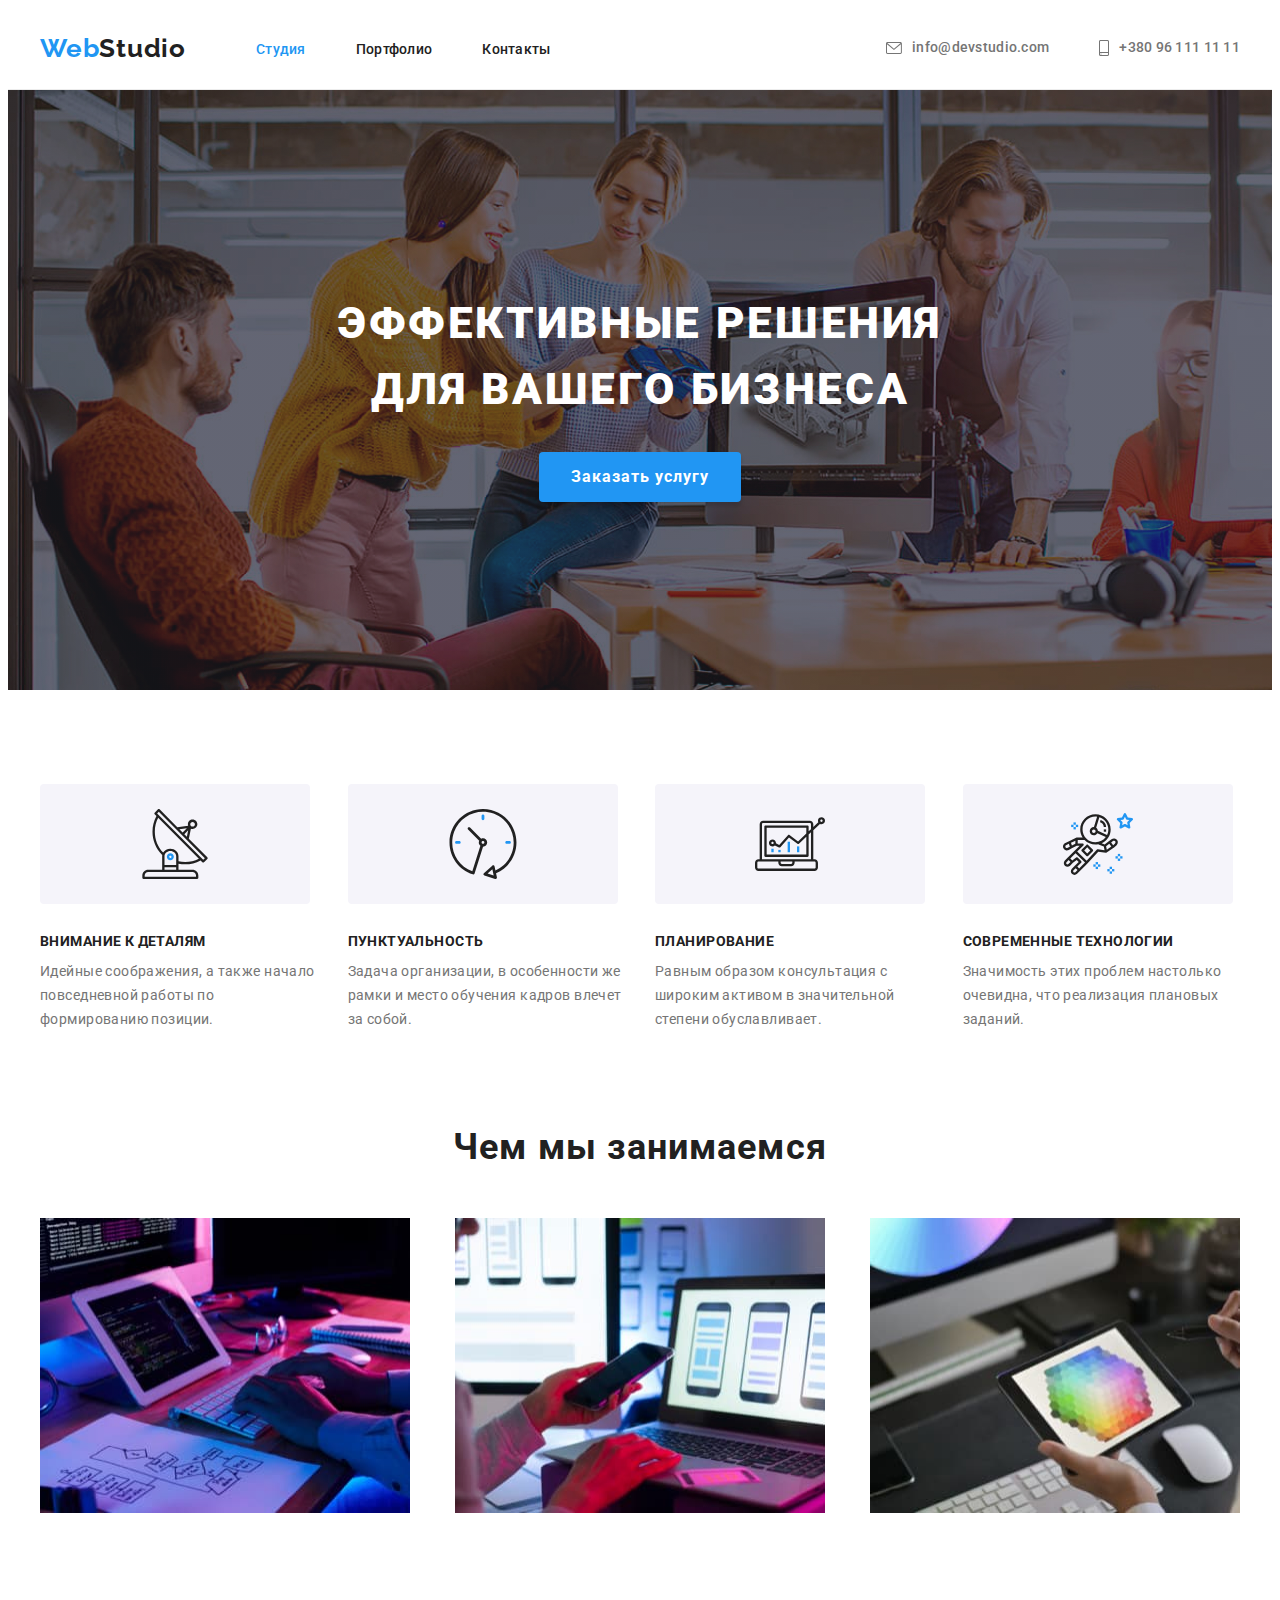
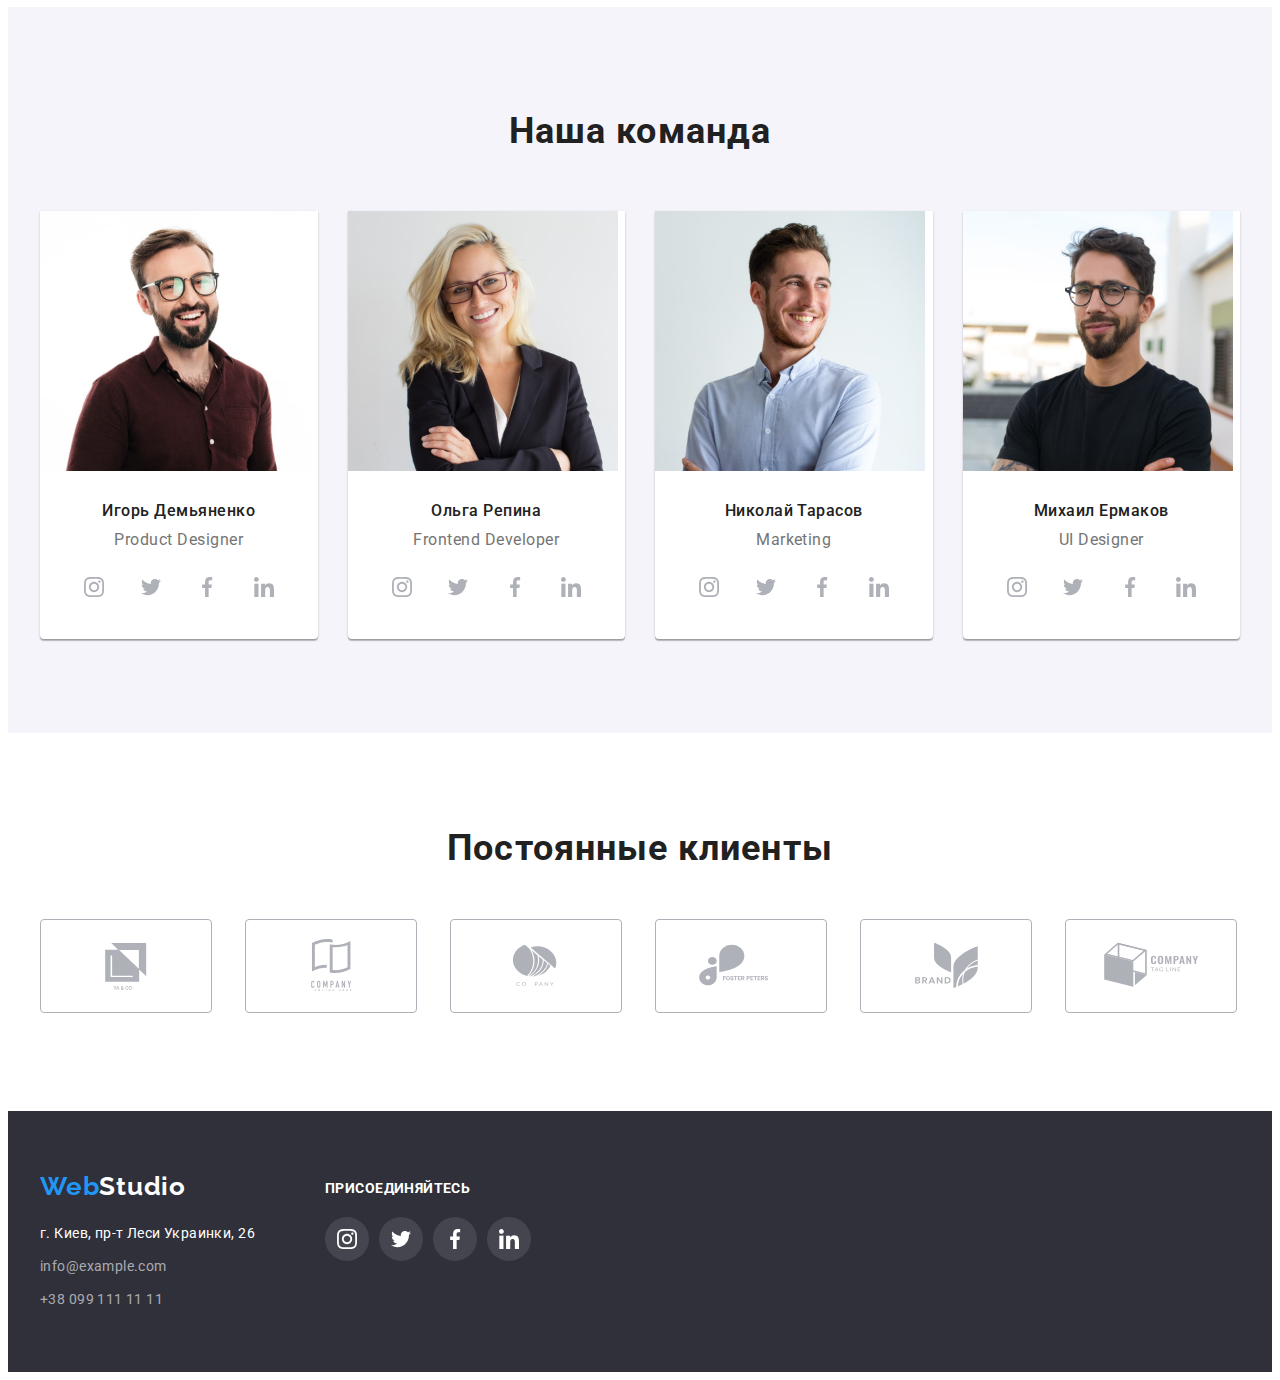
==== commit c397cd72: "дз4 правки" ====
--- a/index.html
+++ b/index.html
@@ -64,34 +64,42 @@
                 <h2 hidden>Преимущества</h2>
                 <ul class="advantages-menu list">
                     <li class="advantages-menu-item">
-                        <svg class="advantages-icons">
-                            <use href="./images/icons.svg#icon-antenna">
-                            </use>
-                        </svg>
+                        <div class="advantages-container">
+                            <svg class="advantages-icons">
+                                <use href="./images/icons.svg#icon-antenna">
+                                </use>
+                            </svg>
+                        </div>
                         <h3 class="advantages-menu-item-title">Внимание к деталям</h3>
                         <p class="advantages-menu-item-text">Идейные соображения, а также начало повседневной работы по формированию позиции.</p>
                     </li>
                     <li class="advantages-menu-item">
-                        <svg class="advantages-icons">
-                            <use href="./images/icons.svg#icon-clock">
-                            </use>
-                        </svg>
+                        <div class="advantages-container">
+                            <svg class="advantages-icons">
+                                <use href="./images/icons.svg#icon-clock">
+                                </use>
+                            </svg>
+                        </div>
                         <h3 class="advantages-menu-item-title">Пунктуальность</h3>
                         <p class="advantages-menu-item-text">Задача организации, в особенности же рамки и место обучения кадров влечет за собой.</p>
                     </li>
                     <li class="advantages-menu-item">
-                        <svg class="advantages-icons">
-                            <use href="./images/icons.svg#icon-diagramma">
-                            </use>
-                        </svg>
+                        <div class="advantages-container">
+                            <svg class="advantages-icons">
+                                <use href="./images/icons.svg#icon-diagram">
+                                </use>
+                            </svg>
+                        </div>
                         <h3 class="advantages-menu-item-title">Планирование</h3>
                         <p class="advantages-menu-item-text">Равным образом консультация с широким активом в значительной степени обуславливает.</p>
                     </li>
                     <li class="advantages-menu-item">
-                        <svg class="advantages-icons">
-                            <use href="./images/icons.svg#icon-astronaut">
-                            </use>
-                        </svg>
+                        <div class="advantages-container">
+                            <svg class="advantages-icons">
+                                <use href="./images/icons.svg#icon-astronaut">
+                                </use>
+                            </svg>
+                        </div>
                         <h3 class="advantages-menu-item-title">Современные технологии</h3>
                         <p class="advantages-menu-item-text">Значимость этих проблем настолько очевидна, что реализация плановых заданий.</p>
                     </li>
@@ -289,45 +297,56 @@
                 <h2 class="clients-title">Постоянные клиенты</h2>
                 <ul class="clients-list list">
                     <li class="clients-list-item">
-                        <svg class="clients-icon">
-                            <use href="./images/icons.svg#icon-client-1">
-                            </use>
-                        </svg>
-                    </li>
-                    <li class="clients-list-item">
-                        <svg class="clients-icon">
-                            <use href="./images/icons.svg#icon-client-2">
-                            </use>
-                        </svg>
-                    </li>
-                    <li class="clients-list-item">
-                        <svg class="clients-icon">
-                            <use href="./images/icons.svg#icon-client-3">
-                            </use>
-                        </svg>
-                    </li>
-                    <li class="clients-list-item">
-                        <svg class="clients-icon">
-                            <use href="./images/icons.svg#icon-client-4">
-                            </use>
-                        </svg>
-                    </li>
-                    <li class="clients-list-item">
-                        <svg class="clients-icon">
-                            <use href="./images/icons.svg#icon-client-5">
-                            </use>
-                        </svg>
-                    </li>
-                    <li class="clients-list-item">
-                        <svg class="clients-icon">
-                            <use href="./images/icons.svg#icon-client-6">
-                            </use>
-                        </svg>
+                        <a href="" class="clients-list-link link">
+                            <svg class="clients-icon">
+                                <use href="./images/icons.svg#icon-client-1">
+                                </use>
+                            </svg>
+                        </a>
+                    </li>
+                    <li class="clients-list-item">
+                        <a href="" class="clients-list-link link">
+                            <svg class="clients-icon">
+                                <use href="./images/icons.svg#icon-client-2">
+                                </use>
+                            </svg>
+                        </a>
+                    </li>
+                    <li class="clients-list-item">
+                        <a href="" class="clients-list-link link">
+                            <svg class="clients-icon">
+                                <use href="./images/icons.svg#icon-client-3">
+                                </use>
+                            </svg>
+                        </a>
+                    </li>
+                    <li class="clients-list-item">
+                        <a href="" class="clients-list-link link">
+                            <svg class="clients-icon">
+                                <use href="./images/icons.svg#icon-client-4">
+                                </use>
+                            </svg>
+                        </a>
+                    </li>
+                    <li class="clients-list-item">
+                        <a href="" class="clients-list-link link">
+                            <svg class="clients-icon">
+                                <use href="./images/icons.svg#icon-client-5">
+                                </use>
+                            </svg>
+                        </a>
+                    </li>
+                    <li class="clients-list-item">
+                        <a href="" class="clients-list-link link">
+                            <svg class="clients-icon">
+                                <use href="./images/icons.svg#icon-client-6">
+                                </use>
+                            </svg>
+                        </a>
                     </li>
                 </ul>
 
             </div>
-
         </section>
     </main>
 
--- a/styles/styles.css
+++ b/styles/styles.css
@@ -63,7 +63,7 @@
 .header {
     padding-top: 25px;
     padding-bottom: 25px;
-    border: 1px solid #ECECEC;
+    border-bottom: 1px solid #ECECEC;
 }
 
 .header-container {
@@ -121,17 +121,9 @@
 .mail-tel {
     display: flex;
     align-items: center;
-    
 }
 
 .mail-link {
-    /*font-family: 'Roboto', sans-serif;;
-    font-weight: 500;
-    font-size: 14px;
-    line-height: 1.14;
-    letter-spacing: 0.02em;
-    color: var(--third-accent-color);*/
-
     margin-left: auto;
     margin-right: 50px;
 }
@@ -141,14 +133,10 @@
     color: var(--accent-color);
 }
 
-/*.tel-link {
-    font-family: 'Roboto', sans-serif;;
-    font-weight: 500;
-    font-size: 14px;
-    line-height: 1.14;
-    letter-spacing: 0.02em;
-    color: var(--third-accent-color);
-}*/
+.tel-link:hover,
+.tel-link:focus {
+    color: var(--accent-color);
+}
 
 .mail-tel-link {
     display: flex;
@@ -159,12 +147,6 @@
     font-size: 14px;
     line-height: 1.14;
     letter-spacing: 0.02em;
-    color: var(--third-accent-color);
-}
-
-.tel-link:hover,
-.tel.link:focus {
-    color: var(--accent-color);
 }
 
 .mail-tel-icons {
@@ -278,12 +260,22 @@
    
 }
 
-.advantages-icons {
-    display: flex;
-    align-items: center;
+.advantages-container {
+    display: flex;
+    align-items: center;
+    justify-content: center;
     width: 270px;
     height: 120px;
+    background-color: var(--team-background);
+    border-radius: 4px;
     margin-bottom: 30px;
+}
+
+.advantages-icons {
+    display: flex;
+    align-items: center;
+    width: 70px;
+    height: 70px;
 }
 
 /* Activity */
@@ -429,8 +421,8 @@
     fill: #AFB1B8;
 }
 
-.clients-list-item:hover .clients-icon,
-.clients-list-item:focus .clients-icon {
+.clients-list-link:hover .clients-icon,
+.clients-list-link:focus .clients-icon {
     fill: #2196F3;
     border: 1px solid #2196F3;
     cursor: pointer;
